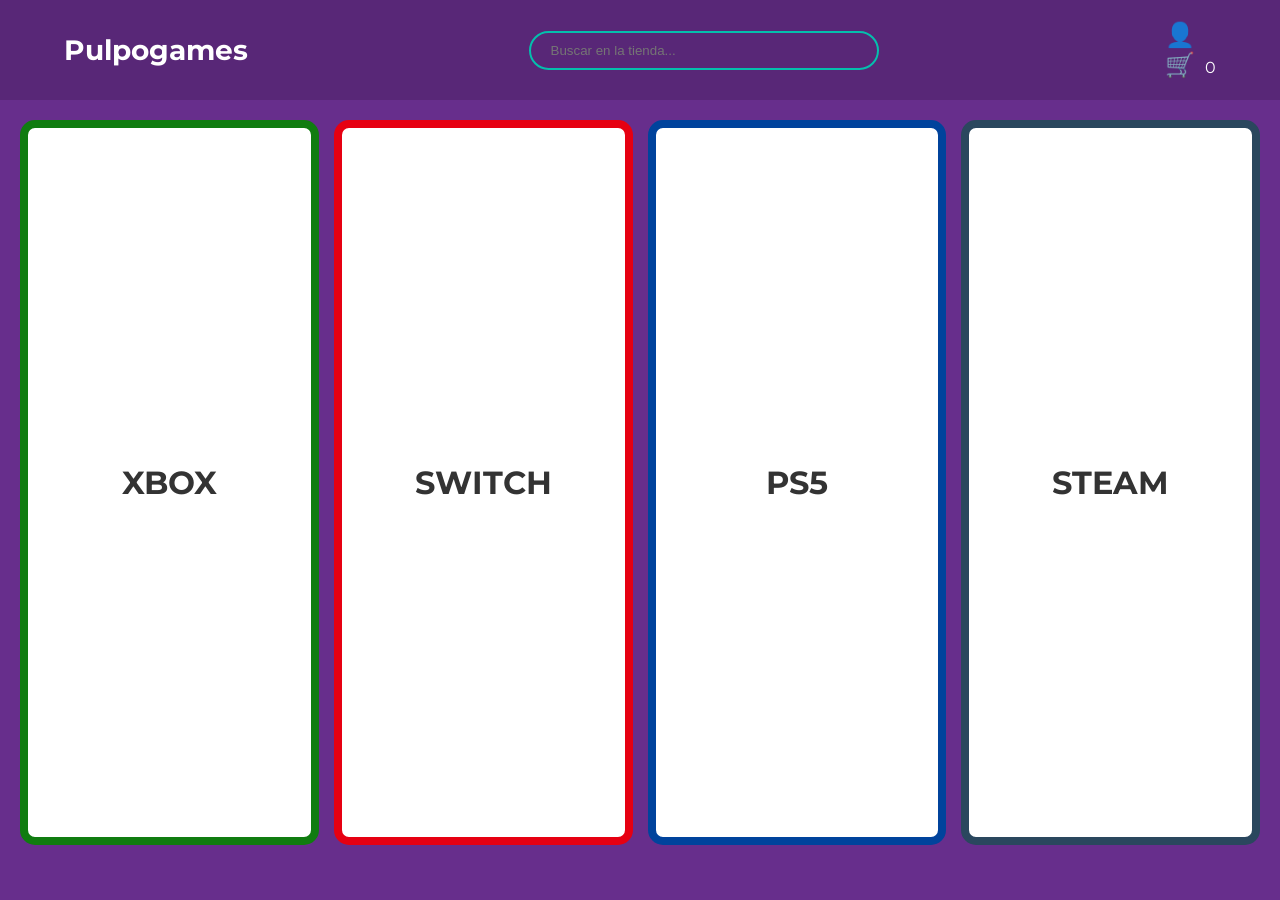
==== home/index.html @ b0efb2bf "add a home agrego la pagina principal del proyecto" ====
<!DOCTYPE html>
<html lang="es">
<head>
    <meta charset="UTF-8">
    <meta name="viewport" content="width=device-width, initial-scale=1.0">
    <title>Pulpogames | Inicio</title>
    <link rel="stylesheet" href="style.css">
    <link href="https://fonts.googleapis.com/css2?family=Montserrat:wght@400;700&display=swap" rel="stylesheet">
</head>
<body>

    <header>
        <h1 class="logo" id="mainLogo">Pulpogames</h1>
        
        <div class="search-wrapper">
            <input type="text" id="searchBar" placeholder="Buscar en la tienda...">
            <div id="searchOverlay" class="search-suggestions"></div>
        </div>

        <div class="nav-actions">
            <button id="loginBtn" class="action-icon">👤</button>
            <div class="cart-wrapper">
                <button id="cartBtn" class="action-icon">🛒</button>
                <span id="cartCount">0</span>
            </div>
        </div>
    </header>

    <main class="home-container">
        <div class="nav-card xbox" onclick="window.location.href='../Videojuegos/videojuegos.html'">
            <div class="brand-content">
                <span class="brand-symbol">XBOX</span>
            </div>
            <div class="info-overlay">
                <h2>Videojuegos</h2>
                <p>Explora el catálogo premium de 8 títulos seleccionados.</p>
            </div>
        </div>

        <div class="nav-card nintendo" onclick="window.location.href='../Mantenimiento/mantenimiento.html'">
            <div class="brand-content">
                <span class="brand-symbol">SWITCH</span>
            </div>
            <div class="info-overlay">
                <h2>Mantenimiento</h2>
                <p>Agenda tu cita técnica con nuestro calendario visual.</p>
            </div>
        </div>

        <div class="nav-card playstation" onclick="window.location.href='../Consolas/consolas.html'">
            <div class="brand-content">
                <span class="brand-symbol">PS5</span>
            </div>
            <div class="info-overlay">
                <h2>Consolas</h2>
                <p>Plan Renace: recibimos tu consola usada en parte de pago.</p>
            </div>
        </div>

        <div class="nav-card steam" onclick="window.location.href='../TCG/tsg.html'">
            <div class="brand-content">
                <span class="brand-symbol">STEAM</span>
            </div>
            <div class="info-overlay">
                <h2>Figuras & TCG</h2>
                <p>Coleccionables premium, figuras y cartas TCG.</p>
            </div>
        </div>
    </main>

    <div id="sideCart" class="side-drawer">
        <div class="drawer-header">
            <h3>Tu Carrito (COP)</h3>
            <button id="closeCart">X</button>
        </div>
        <div id="cartItems"></div>
        <button class="checkout-btn">Finalizar Compra</button>
    </div>

    <div id="modalUser" class="user-modal">
        <div class="modal-body">
            <h2>Acceso Clientes</h2>
            <input type="text" placeholder="Usuario">
            <input type="password" placeholder="Contraseña">
            <button class="btn-login">Ingresar</button>
        </div>
    </div>

    <script src="main.js"></script>
</body>
</html>
---- home/style.css ----
/* Variables de Marca */
:root {
    --púrpura: #672E8C;
    --aquamarine: #04BFAD;
    --blanco: #ffffff;
    --negro: #1a1a1a;
}

* { box-sizing: border-box; }

body {
    background-color: var(--púrpura);
    color: var(--blanco);
    font-family: 'Montserrat', sans-serif;
    margin: 0;
    overflow: hidden; /* Evita scroll en la home principal */
}

/* Header */
header {
    display: flex;
    justify-content: space-between;
    align-items: center;
    padding: 20px 5%;
    background: rgba(0, 0, 0, 0.15);
}

.logo {
    cursor: pointer;
    font-size: 28px;
    font-weight: 700;
    margin: 0;
}

.search-wrapper input {
    width: 350px;
    padding: 10px 20px;
    border-radius: 25px;
    border: 2px solid var(--aquamarine);
    background: transparent;
    color: white;
}

.action-icon {
    background: none;
    border: none;
    color: var(--aquamarine);
    font-size: 24px;
    cursor: pointer;
    transition: 0.3s;
}

.action-icon:hover { color: var(--blanco); }

/* Grid de 4 Tarjetas */
.home-container {
    display: grid;
    grid-template-columns: repeat(4, 1fr);
    height: 85vh;
    padding: 20px;
    gap: 15px;
}

.nav-card {
    background: var(--blanco);
    border-radius: 15px;
    position: relative;
    overflow: hidden;
    cursor: pointer;
    display: flex;
    justify-content: center;
    align-items: center;
    transition: transform 0.4s cubic-bezier(0.175, 0.885, 0.32, 1.275);
}

.nav-card:hover { transform: translateY(-10px); }

/* Bordes por Consola */
.xbox { border: 8px solid #107C10; }
.nintendo { border: 8px solid #E60012; }
.playstation { border: 8px solid #00439C; }
.steam { border: 8px solid #2A475E; }

.brand-symbol {
    color: #333;
    font-size: 2rem;
    font-weight: 700;
}

/* Overlay de Información */
.info-overlay {
    position: absolute;
    width: 100%;
    height: 100%;
    background: var(--aquamarine);
    color: var(--púrpura);
    display: flex;
    flex-direction: column;
    justify-content: center;
    align-items: center;
    text-align: center;
    padding: 20px;
    opacity: 0;
    transition: 0.3s ease;
}

.nav-card:hover .info-overlay { opacity: 1; }

/* Modal y Blur */
.user-modal {
    display: none;
    position: fixed;
    top: 0; left: 0; width: 100%; height: 100%;
    background: rgba(0,0,0,0.4);
    backdrop-filter: blur(25px); /* Desenfoque solicitado */
    justify-content: center;
    align-items: center;
    z-index: 2000;
}

.modal-body {
    background: var(--blanco);
    padding: 40px;
    border-radius: 20px;
    color: var(--púrpura);
    width: 350px;
}

/* Carrito Side Drawer */
.side-drawer {
    position: fixed;
    right: -400px;
    top: 0;
    width: 350px;
    height: 100%;
    background: var(--blanco);
    color: var(--púrpura);
    transition: 0.4s;
    padding: 30px;
    z-index: 1500;
}

.side-drawer.active { right: 0; }
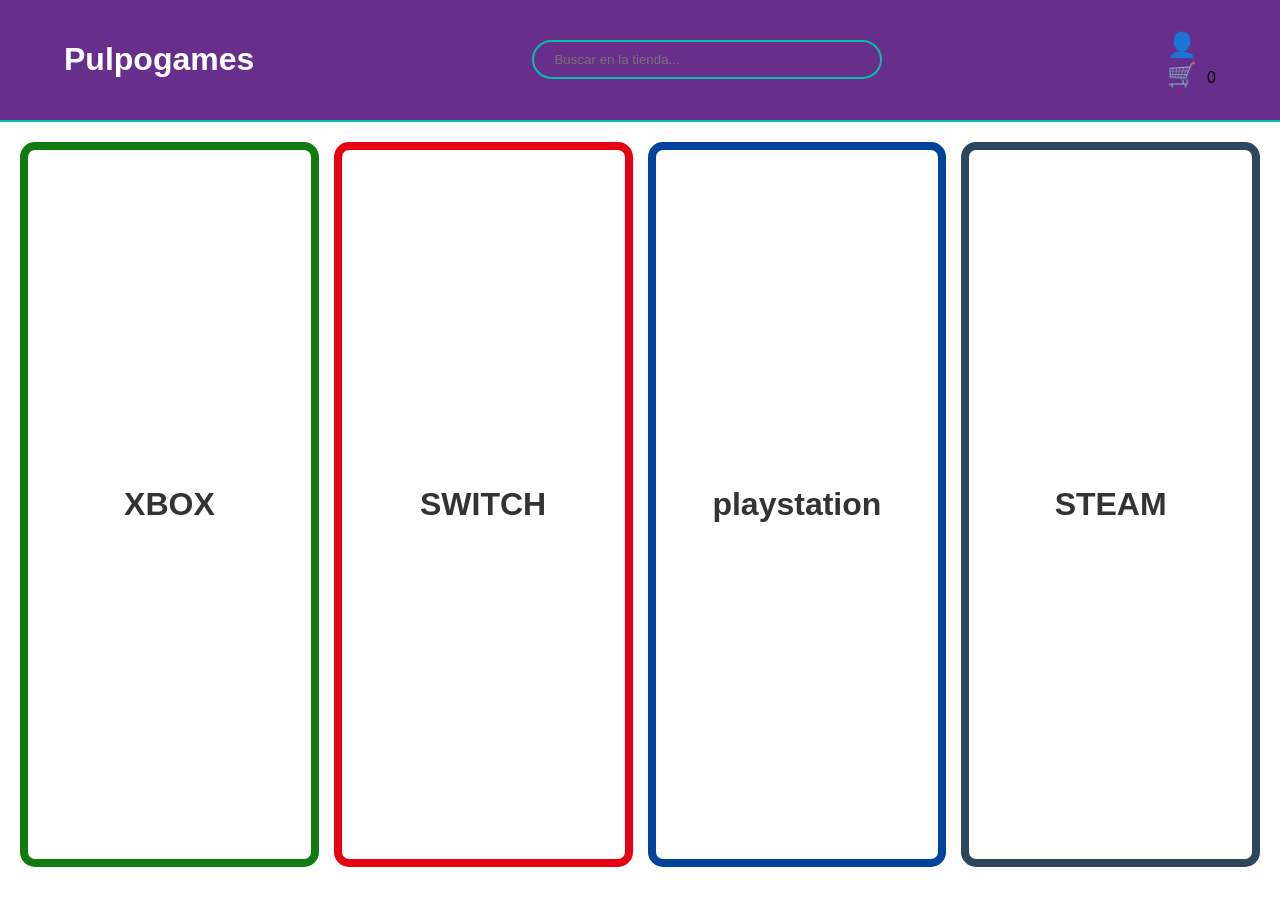
==== commit df97fd4a: "ADIOS" ====
--- a/home/index.html
+++ b/home/index.html
@@ -5,13 +5,13 @@
     <meta name="viewport" content="width=device-width, initial-scale=1.0">
     <title>Pulpogames | Inicio</title>
     <link rel="stylesheet" href="style.css">
-    <link href="https://fonts.googleapis.com/css2?family=Montserrat:wght@400;700&display=swap" rel="stylesheet">
 </head>
 <body>
 
     <header>
+        
         <h1 class="logo" id="mainLogo">Pulpogames</h1>
-        
+
         <div class="search-wrapper">
             <input type="text" id="searchBar" placeholder="Buscar en la tienda...">
             <div id="searchOverlay" class="search-suggestions"></div>
@@ -33,7 +33,7 @@
             </div>
             <div class="info-overlay">
                 <h2>Videojuegos</h2>
-                <p>Explora el catálogo premium de 8 títulos seleccionados.</p>
+                <p>Explora el catálogo premium  títulos seleccionados.</p>
             </div>
         </div>
 
@@ -49,11 +49,11 @@
 
         <div class="nav-card playstation" onclick="window.location.href='../Consolas/consolas.html'">
             <div class="brand-content">
-                <span class="brand-symbol">PS5</span>
+                <span class="brand-symbol">playstation</span>
             </div>
             <div class="info-overlay">
                 <h2>Consolas</h2>
-                <p>Plan Renace: recibimos tu consola usada en parte de pago.</p>
+                <p>Plan Renace: recibimos tu consola usada en parte de pago.y compra tu nueva consola.</p>
             </div>
         </div>
 
@@ -79,10 +79,13 @@
 
     <div id="modalUser" class="user-modal">
         <div class="modal-body">
+            <img src="9889681.gif" alt="">
             <h2>Acceso Clientes</h2>
             <input type="text" placeholder="Usuario">
             <input type="password" placeholder="Contraseña">
+            <button class="btn-register">Registrarme</button>
             <button class="btn-login">Ingresar</button>
+            
         </div>
     </div>
 
--- a/home/style.css
+++ b/home/style.css
@@ -9,27 +9,24 @@
 * { box-sizing: border-box; }
 
 body {
-    background-color: var(--púrpura);
-    color: var(--blanco);
+    background-color: #FFFFFF; 
+    margin: 0;
     font-family: 'Montserrat', sans-serif;
-    margin: 0;
-    overflow: hidden; /* Evita scroll en la home principal */
+    overflow: hidden;
 }
 
-/* Header */
 header {
     display: flex;
     justify-content: space-between;
     align-items: center;
     padding: 20px 5%;
-    background: rgba(0, 0, 0, 0.15);
+    background-color: #672E8C; 
+    border-bottom: 2px solid #04BFAD; 
 }
 
-.logo {
-    cursor: pointer;
-    font-size: 28px;
-    font-weight: 700;
-    margin: 0;
+
+.logo, .action-icon {
+    color: #FFFFFF; 
 }
 
 .search-wrapper input {
@@ -140,4 +137,12 @@
     z-index: 1500;
 }
 
-.side-drawer.active { right: 0; }+.side-drawer.active { right: 0; }
+
+img {
+    max-width: 100%;
+    border-radius: 10px;
+    margin-bottom: 20px;
+}
+
+
